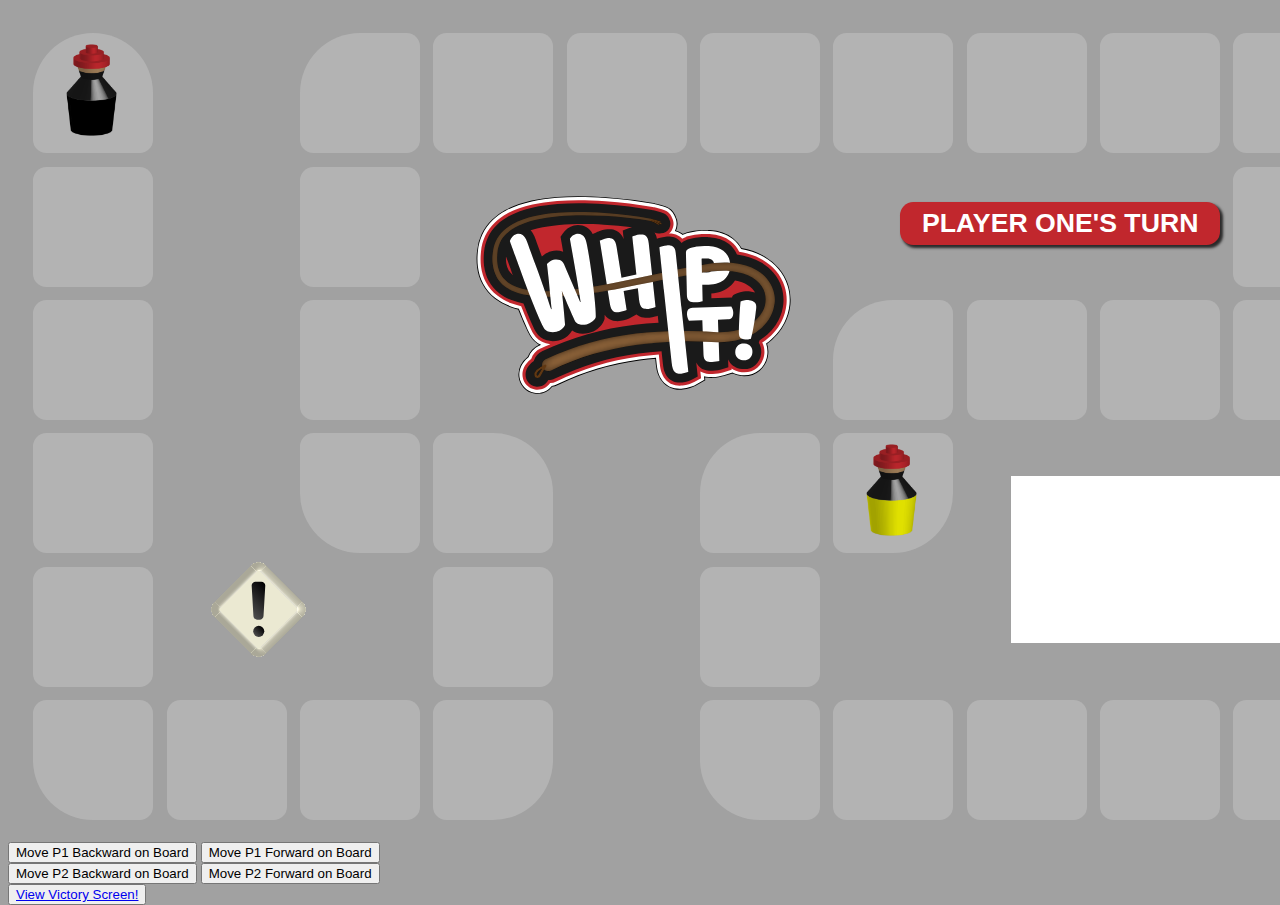
==== board.html @ cf873828 "Reworked Entry Page." ====
<!DOCTYPE html>
<html lang="en">
<head>
	<meta charset="UTF-8">
	<meta name="viewport" content="width=device-width, initial-scale=1.0">
	<title>Board Game</title>
	<link rel="stylesheet" type="text/css" href="style.css">
	<script src="app2.js" defer></script>
	<link rel="shortcut icon" href="favicon.ico" type="image/x-icon">
	<link rel="icon" href="favicon.ico" type="image/x-icon">
</head>
<body>

	<div class = 'gameBoard'>
		<section class = 'boardPath'>
			<div class = 'square_0'><img class = 'child playerPiece_1' src ='black.svg'></div>
			<div class = 'square_1'></div>
			<div class = 'square_2'></div>
			<div class = 'square_3'></div>
			<div class = 'square_4'></div>
			<div class = 'square_5'></div>
			<div class = 'square_6'></div>
			<div class = 'square_7'></div>
			<div class = 'square_8'></div>
			<div class = 'square_9'></div>
			<div class = 'square_10'></div>
			<div class = 'square_11'></div>
			<div class = 'square_12'></div>
			<div class = 'square_13'></div>
			<div class = 'square_14'></div>
			<div class = 'square_15'></div>
			<div class = 'square_16'></div>
			<div class = 'square_17'></div>
			<div class = 'square_18'></div>
			<div class = 'square_19'></div>
			<div class = 'square_20'></div>
			<div class = 'square_21'></div>
			<div class = 'square_22'></div>
			<div class = 'square_23'></div>
			<div class = 'square_24'></div>
			<div class = 'square_25'></div>
			<div class = 'square_26'></div>
			<div class = 'square_27'><img class = 'child playerPiece_2' src = 'yellow.svg'></div>
			<div class = 'square_28'></div>
			<div class = 'square_29'></div>
			<div class = 'square_30'></div>
			<div class = 'square_31'></div>
			<div class = 'square_32'></div>
			<div class = 'square_33'></div>
			<div class = 'square_34'></div>
		</section>

		<div class = 'holdingPen'>
			<img class = 'child playerPiece_3' src ='orange.svg'>
			<img class = 'child playerPiece_4' src ='red.svg'>
		</div>
		<div class = problemCards></div>	
	</div>
	
	<div>
		<img id = 'whipItLogo' src = "logoWhite.svg" height = '200pt', alt = 'WhipIt Logo'>
	</div>

	<div>
		<img id = 'die' class = 'oneDie' src = "oneDie.svg" height = '75pt', alt = '.'/>
	</div>
	<div>
		<img id = 'die' class = 'twoDie' src = "twoDie.svg" height = '75pt', alt = ':'/>
	</div>
	<div>
		<img id = 'die' class = 'problemDie' src = "problemDie.svg" height = '75pt', alt = '!'/>
	</div>
	
	<h2 class = currentPlayer>PLAYER ONE'S TURN</h2>

	<br>

	<button class = 'p1Backward'>Move P1 Backward on Board</button>
	<button class = 'p1Forward'>Move P1 Forward on Board</button>
	
	<br>

	<button class = 'p2Backward'>Move P2 Backward on Board</button>
	<button class = 'p2Forward'>Move P2 Forward on Board</button>
		
	<br>
	<button class = 'win'><a href="victory.html">View Victory Screen!</a></button>

</body>
</html>
---- style.css ----
* {
	margin: none;
}

body {
	background-color: #a1a1a1;
	box-sizing: border-box;
}

/* Index.html */

.landingScreen {
	z-index: 0;
	background: white;
	position: absolute;
	justify-content: center;
	left: 245pt;
	top: 103pt;
	width: 550pt;
	height: 432pt;
	border-radius: 16pt;
	box-shadow: 8pt 8pt 8pt rgba(0, 0, 0, 0.75);
}

#onePlayer, #twoPlayer {
	font-family: Baloo, sans-serif;
	font-size: 24pt;
	color: white;
	background-color: #C1272D;
	border-radius: 10pt;
	padding: 6px 22px;
	box-shadow: 4pt 4pt 4pt rgba(0, 0, 0, 0.75);
	position: relative;
	align-items: center;
	margin: 60pt 50pt 20pt 50pt;
}

#onePlayer {
	left: 342;
	top: 171;
}

#twoPlayer {
	left: 539;
	top: 171;
}

h2 {
	font-family: Baloo, sans-serif;
	color: black;
	text-align: center;
	padding: 0px;
}

.currentPlayer {
	font-family: Baloo, sans-serif;
	color: white;
	font-size: 20pt;
	position: absolute;
	left: 675pt;
	top: 135pt;
	background-color: #C1272D;
	box-shadow: 2pt 2pt 2pt rgba(0, 0, 0, 0.75);
	border-radius: 10pt;
	padding: 6px 22px;
}

.colors {
	position: absolute;
	z-index: 70;
	padding: 10px 70px;
}

#black {
	left: 308;
	top: 322;
	padding: 0px 15px;
}

#yellow {
	left: 422;
	top: 322;
	padding: 0px 15px;
}

#orange {
	left: 536;
	top: 322;
	padding: 0px 15px;
}

#red {
	left: 650;
	top: 322;
	padding: 0px 15px;
}

/* Board.html */

#whipItLogo {
	position: relative;
	left: 350pt;
	top: 140pt;
	z-index: 50;
	/* box-shadow: 6pt 6pt 6pt rgba(0, 0, 0, 0.75); */
}

.oneDie {
	display: none;
	transform: rotate(45deg);
}

.twoDie {
	display: none;
	transform: rotate(45deg);
}

.problemDie {
	position: relative;
	left: 160pt;
	top: 270pt;
	z-index: 50;
	transform: rotate(45deg);
}

.board, .win, .again, .p1Backward, .p1Forward, .p2Backward, .p2Forward {
	position: relative;
	top: 400pt;
}

.playerPiece_1, .playerPiece_2, .playerPiece_3, .playerPiece_4{
	left: 22pt;
	top: 5pt;
	height: 100px;
	position: absolute;
	z-index: 50;
}

.holdingPen {
	display: none;
}

.container {
	width: 1042pt;
	height: 640pt;
	margin: 0 auto;
	background-color: white;
	position: absolute;
}

/* .gameBoard {
	display: flex;
	height: 100%;
	padding-top: 56.25;
	border-radius: 10px;
	box-sizing: border-box;
	background-color: white;
	align-items: center;
	z-index: 0;
} */

.problemCards {
	background: white;
	position: absolute ;
	left: 758pt;
	top: 357pt;
	width: 225pt;
	height: 125pt;
}

 
.square_0, .square_1, .square_2, .square_3, .square_4, .square_5, .square_6, .square_7, .square_8, .square_9, .square_10, .square_11, .square_12, .square_13, .square_14, .square_15, .square_16, .square_17, .square_18, .square_19, .square_20, .square_21, .square_22, .square_23, .square_24, .square_25, .square_26, .square_27, .square_28, .square_29, .square_30, .square_31, .square_32, .square_33, .square_34 {
	background: #B3B3B3;
	position: absolute ;
	width: 90pt;
	height: 90pt;
	z-index: 1;
}
.square_0 {
	left: 25pt;
	top: 25pt;
	border-radius: 45pt 45pt 10pt 10pt;
}
.square_1 {
	left: 25pt;
	top: 125pt;
	border-radius: 10pt;
}
.square_2 {
	left: 25pt;
	top: 225pt;
	border-radius: 10pt;
}
.square_3 {
	left: 25pt;
	top: 325pt;
	border-radius: 10pt;
}
.square_4 {
	left: 25pt;
	top: 425pt;
	border-radius: 10pt;
}
.square_5 {
	left: 25pt;
	top: 525pt;
	border-radius: 10pt 10pt 10pt 45pt;
}
.square_6 {
	left: 125pt;
	top: 525pt;
	border-radius: 10pt;
}
.square_7 {
	left: 225pt;
	top: 525pt;
	border-radius: 10pt;
}
.square_8 {
	left: 325pt;
	top: 525pt;
	border-radius: 10pt 10pt 45pt 10pt;
}
.square_9 {
	left: 325pt;
	top: 425pt;
	border-radius: 10pt;
}
.square_10 {
	left: 325pt;
	top: 325pt;
	border-radius: 10pt 45pt 10pt 10pt;
}
.square_11 {
	left: 225pt;
	top: 325pt;
	border-radius: 10pt 10pt 10pt 45pt;
}
.square_12 {
	left: 225pt;
	top: 225pt;
	border-radius: 10pt;
}
.square_13 {
	left: 225pt;
	top: 125pt;
	border-radius: 10pt;
}
.square_14 {
	left: 225pt;
	top: 25pt;
	border-radius: 45pt 10pt 10pt 10pt;
}
.square_15 {
	left: 325pt;
	top: 25pt;
	border-radius: 10pt;
}
.square_16 {
	left: 425pt;
	top: 25pt;
	border-radius: 10pt;
}
.square_17 {
	left: 525pt;
	top: 25pt;
	border-radius: 10pt;
}
.square_18 {
	left: 625pt;
	top: 25pt;
	border-radius: 10pt;
}
.square_19 {
	left: 725pt;
	top: 25pt;
	border-radius: 10pt;
}
.square_20 {
	left: 825pt;
	top: 25pt;
	border-radius: 10pt;
}
.square_21 {
	left: 925pt;
	top: 25pt;
	border-radius: 10pt 45pt 10pt 10pt;
}
.square_22 {
	left: 925pt;
	top: 125pt;
	border-radius: 10pt;
}
.square_23 {
	left: 925pt;
	top: 225pt;
	border-radius: 10pt 10pt 45pt 10pt;
}
.square_24 {
	left: 825pt;
	top: 225pt;
	border-radius: 10pt;
}
.square_25 {
	left: 725pt;
	top: 225pt;
	border-radius: 10pt;
}
.square_26 {
	left: 625pt;
	top: 225pt;
	border-radius: 45pt 10pt 10pt 10pt;
}
.square_27 {
	left: 625pt;
	top: 325pt;
	border-radius: 10pt 10pt 45pt 10pt;
}
.square_28 {
	left: 525pt;
	top: 325pt;
	border-radius: 45pt 10pt 10pt 10pt;
}
.square_29 {
	left: 525pt;
	top: 425pt;
	border-radius: 10pt;
}
.square_30 {
	left: 525pt;
	top: 525pt;
	border-radius: 10pt 10pt 10pt 45pt;
}
.square_31 {
	left: 625pt;
	top: 525pt;
	border-radius: 10pt;
}
.square_32 {
	left: 725pt;
	top: 525pt;
	border-radius: 10pt;
}
.square_33 {
	left: 825pt;
	top: 525pt;
	border-radius: 10pt;
}
.square_34 {
	left: 925pt;
	top: 525pt;
	border-radius : 10pt 45pt 45pt 10pt;
}

/* Victory.html */
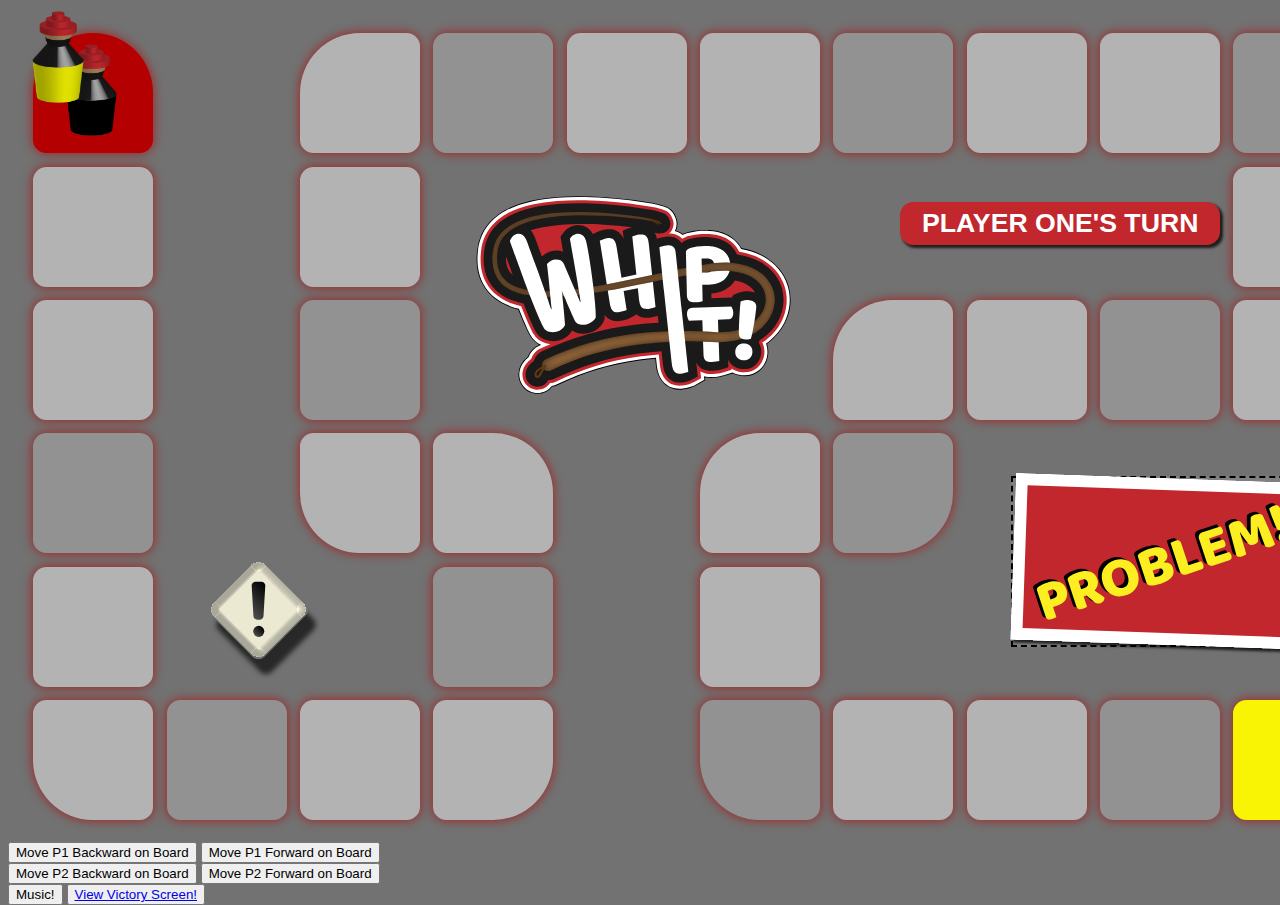
==== commit 798c1b9f: "Added Die function, Card Deck, and styling." ====
--- a/board.html
+++ b/board.html
@@ -13,48 +13,54 @@
 
 	<div class = 'gameBoard'>
 		<section class = 'boardPath'>
-			<div class = 'square_0'><img class = 'child playerPiece_1' src ='black.svg'></div>
-			<div class = 'square_1'></div>
-			<div class = 'square_2'></div>
-			<div class = 'square_3'></div>
-			<div class = 'square_4'></div>
-			<div class = 'square_5'></div>
-			<div class = 'square_6'></div>
-			<div class = 'square_7'></div>
-			<div class = 'square_8'></div>
-			<div class = 'square_9'></div>
-			<div class = 'square_10'></div>
-			<div class = 'square_11'></div>
-			<div class = 'square_12'></div>
-			<div class = 'square_13'></div>
-			<div class = 'square_14'></div>
-			<div class = 'square_15'></div>
-			<div class = 'square_16'></div>
-			<div class = 'square_17'></div>
-			<div class = 'square_18'></div>
-			<div class = 'square_19'></div>
-			<div class = 'square_20'></div>
-			<div class = 'square_21'></div>
-			<div class = 'square_22'></div>
-			<div class = 'square_23'></div>
-			<div class = 'square_24'></div>
-			<div class = 'square_25'></div>
-			<div class = 'square_26'></div>
-			<div class = 'square_27'><img class = 'child playerPiece_2' src = 'yellow.svg'></div>
-			<div class = 'square_28'></div>
-			<div class = 'square_29'></div>
-			<div class = 'square_30'></div>
-			<div class = 'square_31'></div>
-			<div class = 'square_32'></div>
-			<div class = 'square_33'></div>
-			<div class = 'square_34'></div>
+			<div class = 'square_0'><img class = 'child playerPiece_1' src ='black.svg'></div><img class = 'child playerPiece_2' src = 'yellow.svg'>
+			<div class = 'square_1 sq'></div>
+			<div class = 'square_2 sq'></div>
+			<div class = 'square_3 sq'></div>
+			<div class = 'square_4 sq'></div>
+			<div class = 'square_5 sq'></div>
+			<div class = 'square_6 sq'></div>
+			<div class = 'square_7 sq'></div>
+			<div class = 'square_8 sq'></div>
+			<div class = 'square_9 sq'></div>
+			<div class = 'square_10 sq'></div>
+			<div class = 'square_11 sq'></div>
+			<div class = 'square_12 sq'></div>
+			<div class = 'square_13 sq'></div>
+			<div class = 'square_14 sq'></div>
+			<div class = 'square_15 sq'></div>
+			<div class = 'square_16 sq'></div>
+			<div class = 'square_17 sq'></div>
+			<div class = 'square_18 sq'></div>
+			<div class = 'square_19 sq'></div>
+			<div class = 'square_20 sq'></div>
+			<div class = 'square_21 sq'></div>
+			<div class = 'square_22 sq'></div>
+			<div class = 'square_23 sq'></div>
+			<div class = 'square_24 sq'></div>
+			<div class = 'square_25 sq'></div>
+			<div class = 'square_26 sq'></div>
+			<div class = 'square_27 sq'></div>
+			<div class = 'square_28 sq'></div>
+			<div class = 'square_29 sq'></div>
+			<div class = 'square_30 sq'></div>
+			<div class = 'square_31 sq'></div>
+			<div class = 'square_32 sq'></div>
+			<div class = 'square_33 sq'></div>
+			<div class = 'square_34 sq'></div>
 		</section>
 
 		<div class = 'holdingPen'>
 			<img class = 'child playerPiece_3' src ='orange.svg'>
 			<img class = 'child playerPiece_4' src ='red.svg'>
 		</div>
-		<div class = problemCards></div>	
+		
+		<div class = problemCards>
+			<img id = 'problemCard' src = "problemCard.svg" width = '300pt', alt = 'Problem Cards'>
+		</div>	
+		<!-- <div class = blankCards>
+			<img id = 'blankCards' src = "blankCards.svg" width = '300pt', alt = 'Blank Cards'>
+		</div> -->
 	</div>
 	
 	<div>
@@ -62,16 +68,12 @@
 	</div>
 
 	<div>
-		<img id = 'die' class = 'oneDie' src = "oneDie.svg" height = '75pt', alt = '.'/>
-	</div>
-	<div>
-		<img id = 'die' class = 'twoDie' src = "twoDie.svg" height = '75pt', alt = ':'/>
-	</div>
-	<div>
-		<img id = 'die' class = 'problemDie' src = "problemDie.svg" height = '75pt', alt = '!'/>
+		<img class = 'die' id = 'problemDie' src = "problemDie.svg" height = '75pt', alt = '!'/>
 	</div>
 	
 	<h2 class = currentPlayer>PLAYER ONE'S TURN</h2>
+
+	<div class = pulledProblemCard></div>
 
 	<br>
 
@@ -84,6 +86,7 @@
 	<button class = 'p2Forward'>Move P2 Forward on Board</button>
 		
 	<br>
+	<button class = 'music'>Music!</button>
 	<button class = 'win'><a href="victory.html">View Victory Screen!</a></button>
 
 </body>
--- a/style.css
+++ b/style.css
@@ -1,9 +1,9 @@
 * {
-	margin: none;
+	margin: o auto;
 }
 
 body {
-	background-color: #a1a1a1;
+	background-color: #727272;
 	box-sizing: border-box;
 }
 
@@ -22,7 +22,7 @@
 	box-shadow: 8pt 8pt 8pt rgba(0, 0, 0, 0.75);
 }
 
-#onePlayer, #twoPlayer {
+#onePlayer, #twoPlayer, .board {
 	font-family: Baloo, sans-serif;
 	font-size: 24pt;
 	color: white;
@@ -32,7 +32,19 @@
 	box-shadow: 4pt 4pt 4pt rgba(0, 0, 0, 0.75);
 	position: relative;
 	align-items: center;
-	margin: 60pt 50pt 20pt 50pt;
+	margin: 50pt 50pt 0pt 50pt;
+}
+
+.board {
+	font-size: 18pt;
+	padding: 4px 18px;
+	position: absolute;
+	left: 530px;
+	top: 450px;
+}
+
+.board:visited {
+	color: white;
 }
 
 #onePlayer {
@@ -105,25 +117,17 @@
 	/* box-shadow: 6pt 6pt 6pt rgba(0, 0, 0, 0.75); */
 }
 
-.oneDie {
-	display: none;
-	transform: rotate(45deg);
-}
-
-.twoDie {
-	display: none;
-	transform: rotate(45deg);
-}
-
-.problemDie {
+#problemDie {
 	position: relative;
 	left: 160pt;
 	top: 270pt;
 	z-index: 50;
 	transform: rotate(45deg);
-}
-
-.board, .win, .again, .p1Backward, .p1Forward, .p2Backward, .p2Forward {
+	border-radius: 6pt;
+	box-shadow: 12pt 4pt 4pt rgba(0, 0, 0, 0.65);
+}
+
+.board, .win, .music, .p1Backward, .p1Forward, .p2Backward, .p2Forward {
 	position: relative;
 	top: 400pt;
 }
@@ -140,45 +144,35 @@
 	display: none;
 }
 
-.container {
-	width: 1042pt;
-	height: 640pt;
-	margin: 0 auto;
-	background-color: white;
-	position: absolute;
-}
-
-/* .gameBoard {
-	display: flex;
-	height: 100%;
-	padding-top: 56.25;
-	border-radius: 10px;
-	box-sizing: border-box;
-	background-color: white;
-	align-items: center;
-	z-index: 0;
-} */
-
 .problemCards {
-	background: white;
+	background: gray;
 	position: absolute ;
+	border: 2px black dashed;
 	left: 758pt;
 	top: 357pt;
 	width: 225pt;
 	height: 125pt;
 }
 
+#problemCard {
+	box-shadow: 2pt 2pt 2pt rgba(0, 0, 0, 0.75);
+	transform: rotate(2deg);
+}
+
  
 .square_0, .square_1, .square_2, .square_3, .square_4, .square_5, .square_6, .square_7, .square_8, .square_9, .square_10, .square_11, .square_12, .square_13, .square_14, .square_15, .square_16, .square_17, .square_18, .square_19, .square_20, .square_21, .square_22, .square_23, .square_24, .square_25, .square_26, .square_27, .square_28, .square_29, .square_30, .square_31, .square_32, .square_33, .square_34 {
 	background: #B3B3B3;
-	position: absolute ;
+	position: absolute;
 	width: 90pt;
 	height: 90pt;
 	z-index: 1;
+	box-shadow: 0pt 0pt 8pt rgba(180, 0, 0, 0.75);
+	/* border: 2pt darkred solid; */
 }
 .square_0 {
 	left: 25pt;
 	top: 25pt;
+	background: rgba(180, 0, 0);
 	border-radius: 45pt 45pt 10pt 10pt;
 }
 .square_1 {
@@ -195,6 +189,7 @@
 	left: 25pt;
 	top: 325pt;
 	border-radius: 10pt;
+	background: rgb(146, 146, 146);
 }
 .square_4 {
 	left: 25pt;
@@ -210,6 +205,7 @@
 	left: 125pt;
 	top: 525pt;
 	border-radius: 10pt;
+	background: rgb(146, 146, 146);
 }
 .square_7 {
 	left: 225pt;
@@ -225,6 +221,7 @@
 	left: 325pt;
 	top: 425pt;
 	border-radius: 10pt;
+	background: rgb(146, 146, 146);
 }
 .square_10 {
 	left: 325pt;
@@ -240,6 +237,7 @@
 	left: 225pt;
 	top: 225pt;
 	border-radius: 10pt;
+	background: rgb(146, 146, 146);
 }
 .square_13 {
 	left: 225pt;
@@ -255,6 +253,7 @@
 	left: 325pt;
 	top: 25pt;
 	border-radius: 10pt;
+	background: rgb(146, 146, 146);
 }
 .square_16 {
 	left: 425pt;
@@ -270,6 +269,7 @@
 	left: 625pt;
 	top: 25pt;
 	border-radius: 10pt;
+	background: rgb(146, 146, 146);
 }
 .square_19 {
 	left: 725pt;
@@ -285,6 +285,7 @@
 	left: 925pt;
 	top: 25pt;
 	border-radius: 10pt 45pt 10pt 10pt;
+	background: rgb(146, 146, 146);
 }
 .square_22 {
 	left: 925pt;
@@ -300,6 +301,7 @@
 	left: 825pt;
 	top: 225pt;
 	border-radius: 10pt;
+	background: rgb(146, 146, 146);
 }
 .square_25 {
 	left: 725pt;
@@ -315,6 +317,7 @@
 	left: 625pt;
 	top: 325pt;
 	border-radius: 10pt 10pt 45pt 10pt;
+	background: rgb(146, 146, 146);
 }
 .square_28 {
 	left: 525pt;
@@ -330,6 +333,7 @@
 	left: 525pt;
 	top: 525pt;
 	border-radius: 10pt 10pt 10pt 45pt;
+	background: rgb(146, 146, 146);
 }
 .square_31 {
 	left: 625pt;
@@ -345,11 +349,24 @@
 	left: 825pt;
 	top: 525pt;
 	border-radius: 10pt;
+	background: rgb(146, 146, 146);
 }
 .square_34 {
 	left: 925pt;
 	top: 525pt;
 	border-radius : 10pt 45pt 45pt 10pt;
-}
-
-/* Victory.html */+	background: rgb(248, 244, 3);
+}
+
+/* Victory.html */
+
+h1 {
+	text-align: center;
+	font-family: Baloo, sans-serif;
+	font-size: 36pt;
+}
+
+.again {
+	position: relative;
+	top: 400pt;
+}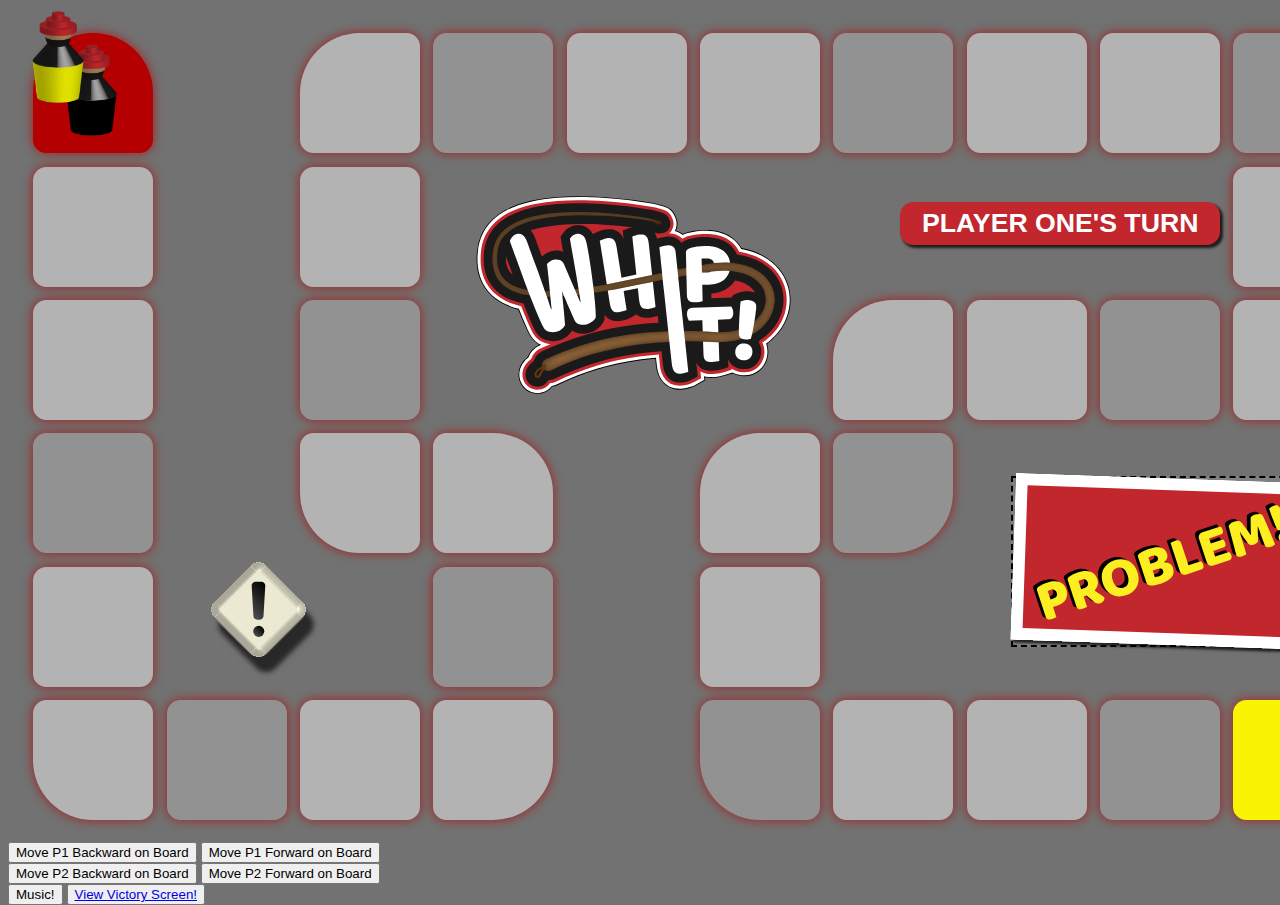
==== commit 4e5e15fc: "Performed General Debugging." ====
--- a/board.html
+++ b/board.html
@@ -6,14 +6,14 @@
 	<title>Board Game</title>
 	<link rel="stylesheet" type="text/css" href="style.css">
 	<script src="app2.js" defer></script>
-	<link rel="shortcut icon" href="favicon.ico" type="image/x-icon">
-	<link rel="icon" href="favicon.ico" type="image/x-icon">
+	<link rel="shortcut icon" href="graphics/favicon.ico" type="image/x-icon">
+	<link rel="icon" href="graphics/favicon.ico" type="image/x-icon">
 </head>
 <body>
 
 	<div class = 'gameBoard'>
 		<section class = 'boardPath'>
-			<div class = 'square_0'><img class = 'child playerPiece_1' src ='black.svg'></div><img class = 'child playerPiece_2' src = 'yellow.svg'>
+			<div class = 'square_0'><img class = 'child playerPiece_1' src ='graphics/black.svg'></div><img class = 'child playerPiece_2' src = 'graphics/yellow.svg'>
 			<div class = 'square_1 sq'></div>
 			<div class = 'square_2 sq'></div>
 			<div class = 'square_3 sq'></div>
@@ -51,25 +51,21 @@
 		</section>
 
 		<div class = 'holdingPen'>
-			<img class = 'child playerPiece_3' src ='orange.svg'>
-			<img class = 'child playerPiece_4' src ='red.svg'>
+			<img class = 'child playerPiece_3' src ='graphics/orange.svg'>
+			<img class = 'child playerPiece_4' src ='graphics/red.svg'>
 		</div>
 		
 		<div class = problemCards>
-			<img id = 'problemCard' src = "problemCard.svg" width = '300pt', alt = 'Problem Cards'>
+			<img id = 'problemCard' src = "graphics/problemCard.svg" width = '300pt', alt = 'Problem Cards'>
 		</div>	
 		<!-- <div class = blankCards>
-			<img id = 'blankCards' src = "blankCards.svg" width = '300pt', alt = 'Blank Cards'>
+			<img id = 'blankCards' src = "graphics/blankCards.svg" width = '300pt', alt = 'Blank Cards'>
 		</div> -->
 	</div>
 	
-	<div>
-		<img id = 'whipItLogo' src = "logoWhite.svg" height = '200pt', alt = 'WhipIt Logo'>
-	</div>
+	<div><img id = 'whipItLogo' src = "graphics/logoWhite.svg" height = '200pt', alt = 'WhipIt Logo'></div>
 
-	<div>
-		<img class = 'die' id = 'problemDie' src = "problemDie.svg" height = '75pt', alt = '!'/>
-	</div>
+	<div><img class = 'die' id = 'problemDie' src = "graphics/problemDie.svg" height = '75pt', alt = '!'/></div>
 	
 	<h2 class = currentPlayer>PLAYER ONE'S TURN</h2>
 
--- a/style.css
+++ b/style.css
@@ -114,8 +114,13 @@
 	left: 350pt;
 	top: 140pt;
 	z-index: 50;
+	transition: all .2s ease-in-out;
 	/* box-shadow: 6pt 6pt 6pt rgba(0, 0, 0, 0.75); */
 }
+
+#whipItLogo:hover {
+	height: 220;
+  }
 
 #problemDie {
 	position: relative;
@@ -123,7 +128,7 @@
 	top: 270pt;
 	z-index: 50;
 	transform: rotate(45deg);
-	border-radius: 6pt;
+	border-radius: 10pt;
 	box-shadow: 12pt 4pt 4pt rgba(0, 0, 0, 0.65);
 }
 
@@ -159,6 +164,36 @@
 	transform: rotate(2deg);
 }
 
+h3 {
+	font-family: Baloo, sans-serif;
+	font-size: 24pt;
+	color: black;
+	text-align: center;
+	line-height: 1;
+	
+}
+
+h4 {
+	font-family: Baloo, sans-serif;
+	font-size: 20pt;
+	color: darkred;
+	text-align: center;
+	padding: 0 0 20pt 0;
+	
+}
+
+.newCard {
+	background: white;
+	position: absolute;
+	font-family: Baloo, sans-serif;
+	left: 740pt;
+	top: 340pt;
+	width: 275pt;
+	height: 153pt;
+	box-shadow: 8pt 8pt 8pt rgba(0, 0, 0, 0.5);
+	transform: rotate(-4deg);
+}
+
  
 .square_0, .square_1, .square_2, .square_3, .square_4, .square_5, .square_6, .square_7, .square_8, .square_9, .square_10, .square_11, .square_12, .square_13, .square_14, .square_15, .square_16, .square_17, .square_18, .square_19, .square_20, .square_21, .square_22, .square_23, .square_24, .square_25, .square_26, .square_27, .square_28, .square_29, .square_30, .square_31, .square_32, .square_33, .square_34 {
 	background: #B3B3B3;
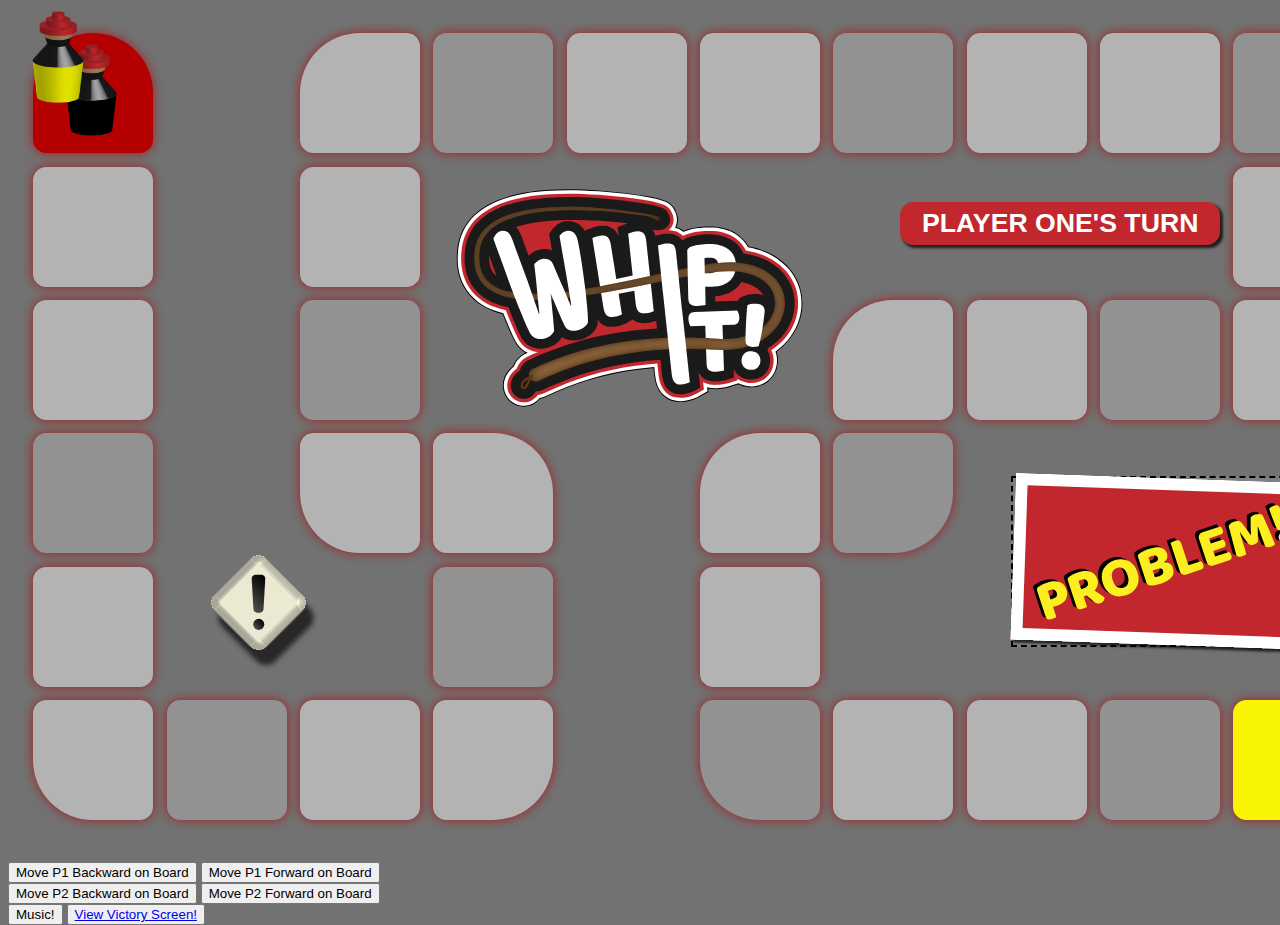
==== commit ba6ef886: "Sizing Tweaks." ====
--- a/board.html
+++ b/board.html
@@ -63,7 +63,7 @@
 		</div> -->
 	</div>
 	
-	<div><img id = 'whipItLogo' src = "graphics/logoWhite.svg" height = '200pt', alt = 'WhipIt Logo'></div>
+	<div><img id = 'whipItLogo' src = "graphics/logoWhite.svg" height = '220pt', alt = 'WhipIt Logo'></div>
 
 	<div><img class = 'die' id = 'problemDie' src = "graphics/problemDie.svg" height = '75pt', alt = '!'/></div>
 	
--- a/style.css
+++ b/style.css
@@ -43,6 +43,14 @@
 	top: 450px;
 }
 
+.playAgain {
+	font-size: 18pt;
+	padding: 4px 18px;
+	position: absolute;
+	left: 600px;
+	top: 450px;
+}
+
 .board:visited {
 	color: white;
 }
@@ -56,6 +64,14 @@
 	left: 539;
 	top: 171;
 }
+
+h1 {
+	color: white;
+	font-family: Baloo, sans-serif;
+	font-size: 50pt;
+	padding: 100pt;
+}
+
 
 h2 {
 	font-family: Baloo, sans-serif;
@@ -111,8 +127,8 @@
 
 #whipItLogo {
 	position: relative;
-	left: 350pt;
-	top: 140pt;
+	left: 335pt;
+	top: 135pt;
 	z-index: 50;
 	transition: all .2s ease-in-out;
 	/* box-shadow: 6pt 6pt 6pt rgba(0, 0, 0, 0.75); */
@@ -125,7 +141,7 @@
 #problemDie {
 	position: relative;
 	left: 160pt;
-	top: 270pt;
+	top: 250pt;
 	z-index: 50;
 	transform: rotate(45deg);
 	border-radius: 10pt;
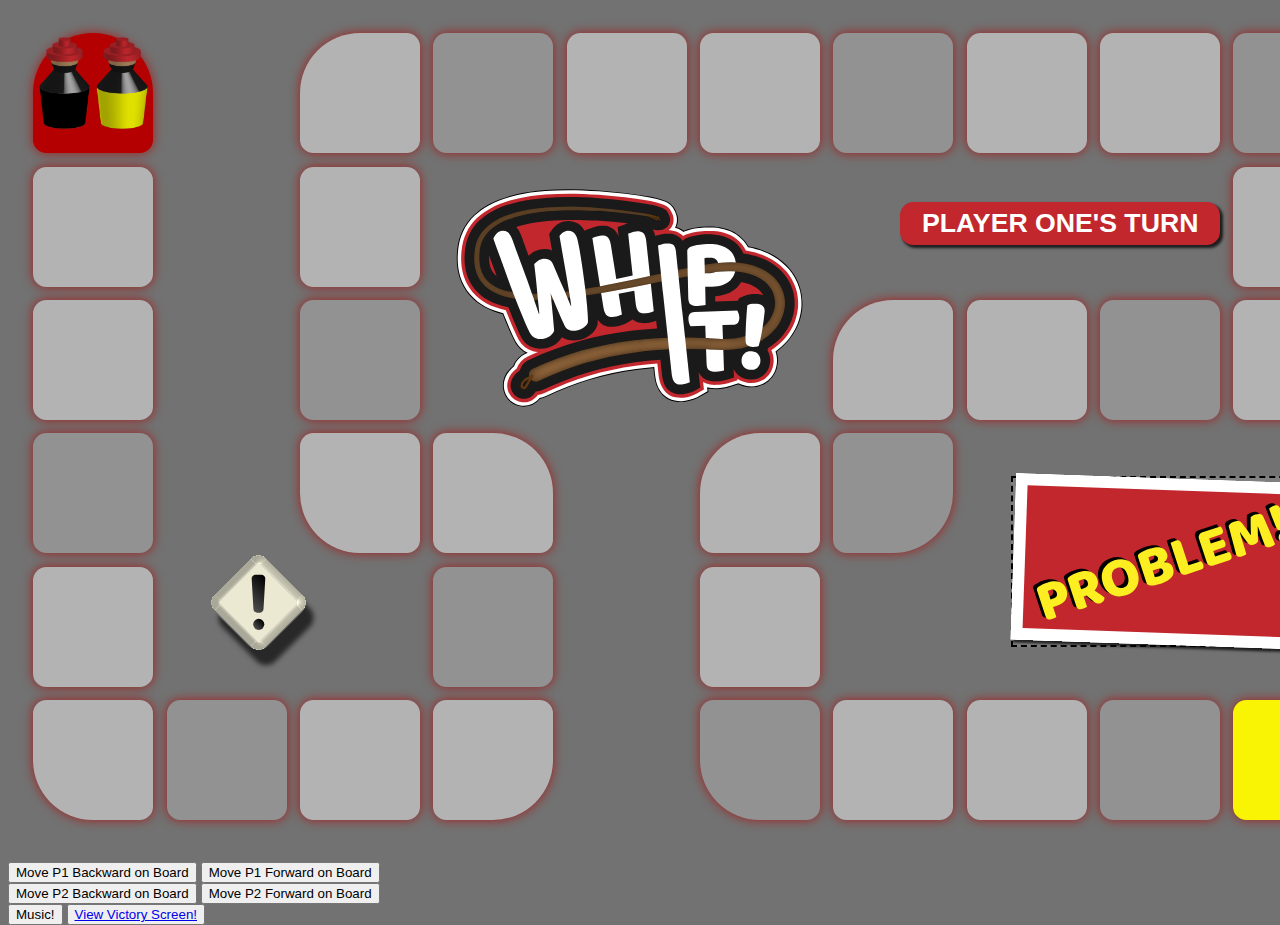
==== commit f2c2536d: "Fixed some bugs." ====
--- a/board.html
+++ b/board.html
@@ -13,7 +13,9 @@
 
 	<div class = 'gameBoard'>
 		<section class = 'boardPath'>
-			<div class = 'square_0'><img class = 'child playerPiece_1' src ='graphics/black.svg'></div><img class = 'child playerPiece_2' src = 'graphics/yellow.svg'>
+			<div class = 'square_0'>
+				<img class = 'child playerPiece_1' src ='graphics/black.svg'>
+				<img class = 'child playerPiece_2' src = 'graphics/yellow.svg'></div>
 			<div class = 'square_1 sq'></div>
 			<div class = 'square_2 sq'></div>
 			<div class = 'square_3 sq'></div>
@@ -61,15 +63,15 @@
 		<!-- <div class = blankCards>
 			<img id = 'blankCards' src = "graphics/blankCards.svg" width = '300pt', alt = 'Blank Cards'>
 		</div> -->
+		<div><img id = 'whipItLogo' src = "graphics/logoWhite.svg" height = '220pt', alt = 'WhipIt Logo'></div>
+	
+		<div><img class = 'die' id = 'problemDie' src = "graphics/problemDie.svg" height = '75pt', alt = '!'/></div>
+		
+		<h2 class = currentPlayer>PLAYER ONE'S TURN</h2>
+	
+		<div class = pulledProblemCard></div>
 	</div>
 	
-	<div><img id = 'whipItLogo' src = "graphics/logoWhite.svg" height = '220pt', alt = 'WhipIt Logo'></div>
-
-	<div><img class = 'die' id = 'problemDie' src = "graphics/problemDie.svg" height = '75pt', alt = '!'/></div>
-	
-	<h2 class = currentPlayer>PLAYER ONE'S TURN</h2>
-
-	<div class = pulledProblemCard></div>
 
 	<br>
 
--- a/style.css
+++ b/style.css
@@ -157,9 +157,13 @@
 	left: 22pt;
 	top: 5pt;
 	height: 100px;
-	position: absolute;
+	/* position: absolute; */
 	z-index: 50;
 }
+/* 
+.cohab {
+	position: absolute;
+} */
 
 .holdingPen {
 	display: none;
@@ -214,6 +218,8 @@
 .square_0, .square_1, .square_2, .square_3, .square_4, .square_5, .square_6, .square_7, .square_8, .square_9, .square_10, .square_11, .square_12, .square_13, .square_14, .square_15, .square_16, .square_17, .square_18, .square_19, .square_20, .square_21, .square_22, .square_23, .square_24, .square_25, .square_26, .square_27, .square_28, .square_29, .square_30, .square_31, .square_32, .square_33, .square_34 {
 	background: #B3B3B3;
 	position: absolute;
+	display: flex;
+	justify-content: center;
 	width: 90pt;
 	height: 90pt;
 	z-index: 1;
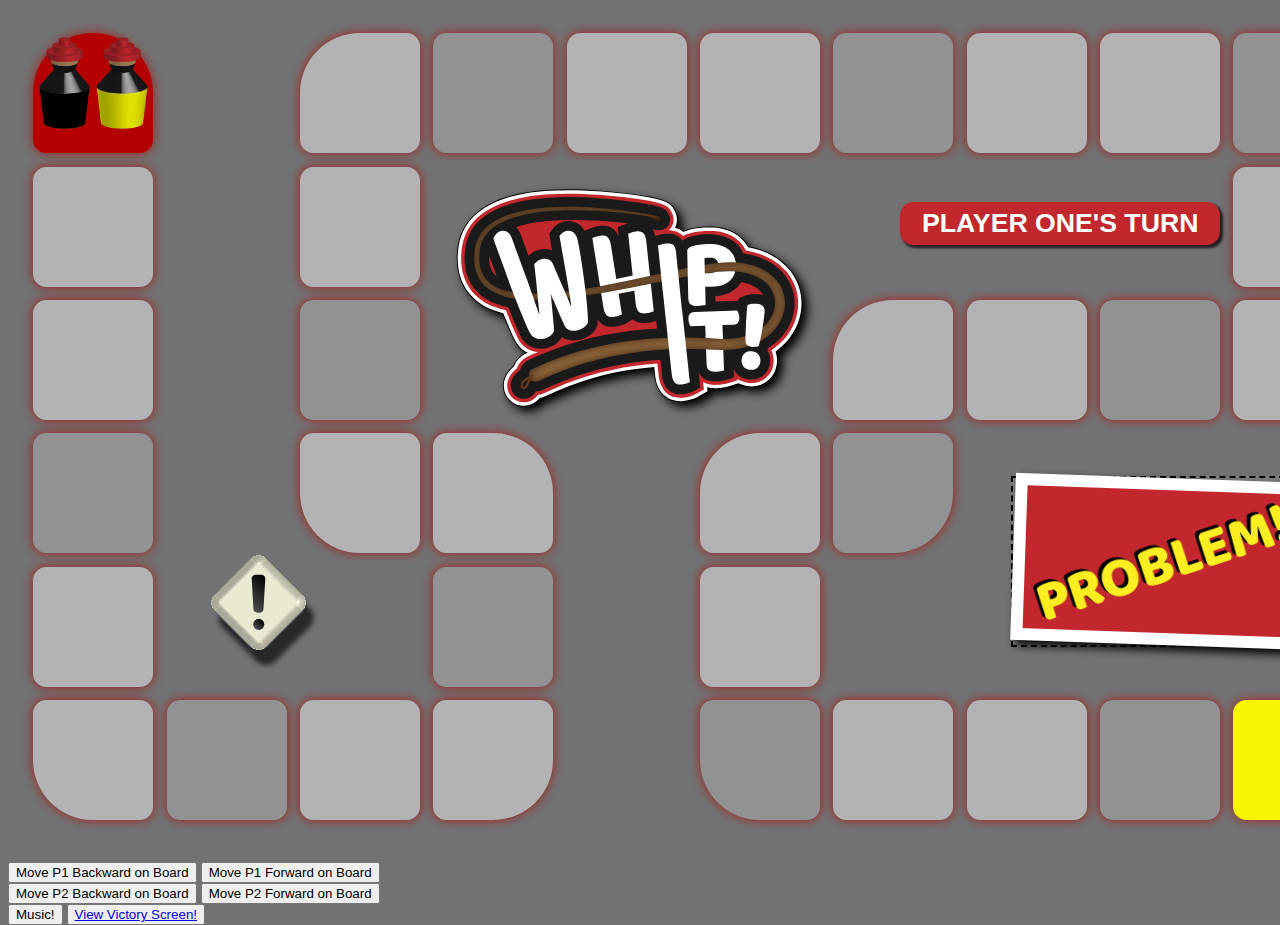
==== commit 3cd27f0a: "Added styling to main game board." ====
--- a/board.html
+++ b/board.html
@@ -72,7 +72,6 @@
 		<div class = pulledProblemCard></div>
 	</div>
 	
-
 	<br>
 
 	<button class = 'p1Backward'>Move P1 Backward on Board</button>
--- a/style.css
+++ b/style.css
@@ -33,6 +33,7 @@
 	position: relative;
 	align-items: center;
 	margin: 50pt 50pt 0pt 50pt;
+	outline: 0;
 }
 
 .board {
@@ -40,14 +41,6 @@
 	padding: 4px 18px;
 	position: absolute;
 	left: 530px;
-	top: 450px;
-}
-
-.playAgain {
-	font-size: 18pt;
-	padding: 4px 18px;
-	position: absolute;
-	left: 600px;
 	top: 450px;
 }
 
@@ -103,24 +96,28 @@
 	left: 308;
 	top: 322;
 	padding: 0px 15px;
+	opacity: 1.0;
 }
 
 #yellow {
 	left: 422;
 	top: 322;
 	padding: 0px 15px;
+	opacity: 1.0;
 }
 
 #orange {
 	left: 536;
 	top: 322;
 	padding: 0px 15px;
+	opacity: 1.0;
 }
 
 #red {
 	left: 650;
 	top: 322;
 	padding: 0px 15px;
+	opacity: 1.0;
 }
 
 /* Board.html */
@@ -131,12 +128,29 @@
 	top: 135pt;
 	z-index: 50;
 	transition: all .2s ease-in-out;
-	/* box-shadow: 6pt 6pt 6pt rgba(0, 0, 0, 0.75); */
+	filter: drop-shadow( 5px 5px 5px black );
+}
+
+@keyframes pulse {
+	0% {
+	 transform: scale(1, 1);
+	 filter: drop-shadow( 5px 5px 5px black );
+	}
+
+	50% {
+	 transform: scale(1.05, 1.05);
+	 filter: drop-shadow( 7px 7px 7px black );
+	}
+
+	100% {
+	transform: scale(1, 1);
+	filter: drop-shadow( 5px 5px 5px black );
+	}
 }
 
 #whipItLogo:hover {
-	height: 220;
-  }
+	animation: pulse 1s linear infinite;
+}
 
 #problemDie {
 	position: relative;
@@ -160,10 +174,6 @@
 	/* position: absolute; */
 	z-index: 50;
 }
-/* 
-.cohab {
-	position: absolute;
-} */
 
 .holdingPen {
 	display: none;
@@ -180,9 +190,14 @@
 }
 
 #problemCard {
-	box-shadow: 2pt 2pt 2pt rgba(0, 0, 0, 0.75);
+	transition: all .2s ease-in-out;
+	filter: drop-shadow( 5px 5px 5px black );
 	transform: rotate(2deg);
 }
+
+/* #problemCArd.hover {
+	animation: pulse 1s linear infinite;
+} */
 
 h3 {
 	font-family: Baloo, sans-serif;
@@ -417,13 +432,40 @@
 
 /* Victory.html */
 
-h1 {
+.victoryScreen {
+	z-index: 0;
+	background: white;
+	position: absolute;
+	justify-content: center;
+	left: 245pt;
+	top: 103pt;
+	width: 550pt;
+	height: 432pt;
+	border-radius: 16pt;
+	box-shadow: 8pt 8pt 8pt rgba(0, 0, 0, 0.75);
+	display: flex;
+}
+
+.whoohoo {
+	padding: 70pt 100pt;
 	text-align: center;
 	font-family: Baloo, sans-serif;
 	font-size: 36pt;
-}
-
-.again {
-	position: relative;
-	top: 400pt;
+	color: black;
+}
+
+.playAgain {
+	font-family: Baloo, sans-serif;
+	font-size: 24pt;
+	color: white;
+	background-color: #C1272D;
+	border-radius: 10pt;
+	padding: 6px 22px;
+	box-shadow: 4pt 4pt 4pt rgba(0, 0, 0, 0.75);
+	position: absolute;
+	/* text-align: center; */
+	/* margin: 50pt 50pt 0pt 50pt; */
+	outline: 0;
+	justify-content: center;
+	top: 300pt;
 }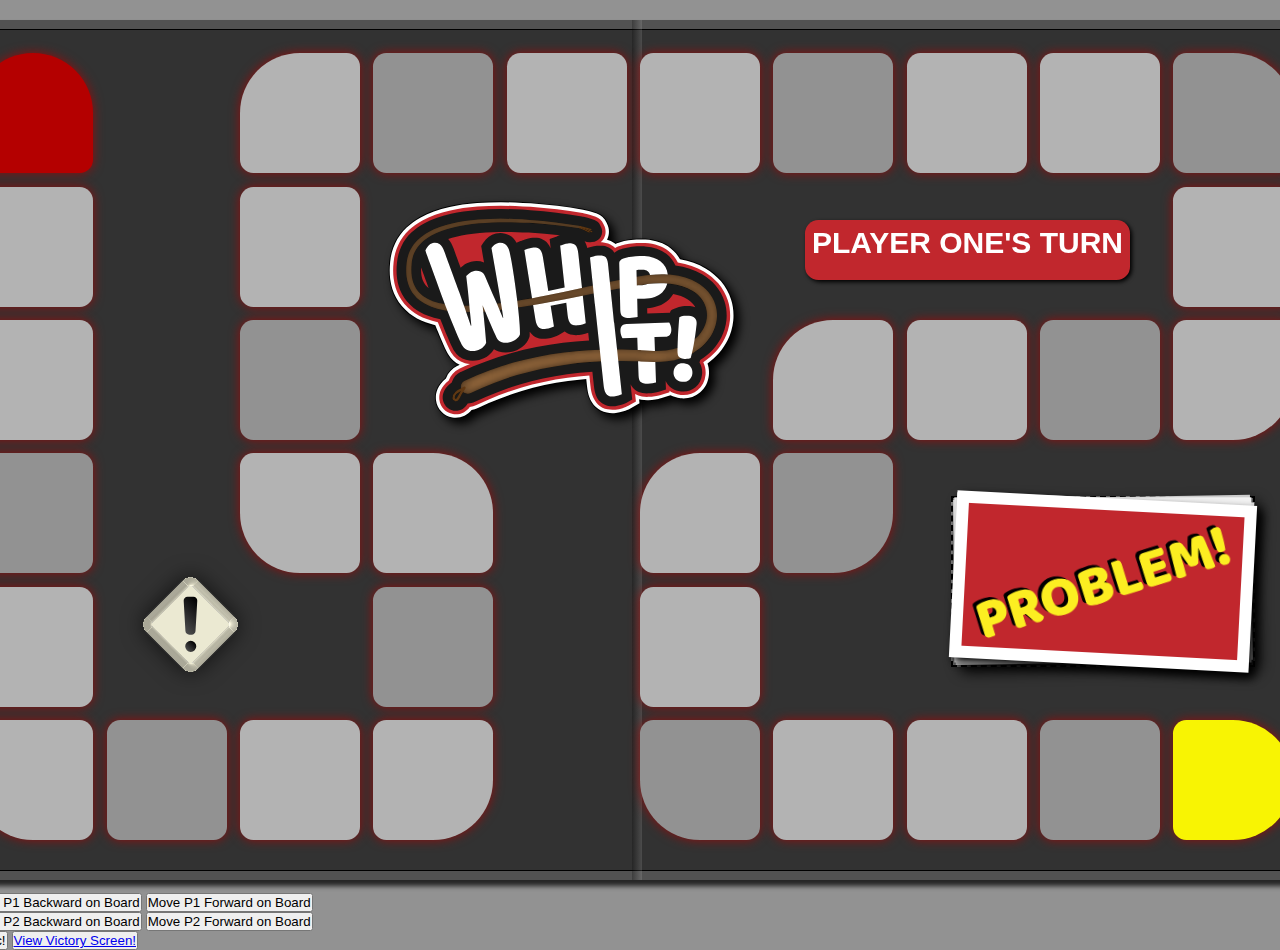
==== commit 31d8704a: "refined CSS." ====
--- a/board.html
+++ b/board.html
@@ -10,81 +10,97 @@
 	<link rel="icon" href="graphics/favicon.ico" type="image/x-icon">
 </head>
 <body>
+	<div class="board-container">
+		<div class="gameBoard">
+			<div class="board-sticker"></div>
+			<div class="board-fold"></div>
+			<section class="boardPath">
+				<div class="square_0  sq"></div>
+				<div class="square_1  sq"></div>
+				<div class="square_2  sq"></div>
+				<div class="square_3  sq"></div>
+				<div class="square_4  sq"></div>
+				<div class="square_5  sq"></div>
+				<div class="square_6  sq"></div>
+				<div class="square_7  sq"></div>
+				<div class="square_8  sq"></div>
+				<div class="square_9  sq"></div>
+				<div class="square_10 sq"></div>
+				<div class="square_11 sq"></div>
+				<div class="square_12 sq"></div>
+				<div class="square_13 sq"></div>
+				<div class="square_14 sq"></div>
+				<div class="square_15 sq"></div>
+				<div class="square_16 sq"></div>
+				<div class="square_17 sq"></div>
+				<div class="square_18 sq"></div>
+				<div class="square_19 sq"></div>
+				<div class="square_20 sq"></div>
+				<div class="square_21 sq"></div>
+				<div class="square_22 sq"></div>
+				<div class="square_23 sq"></div>
+				<div class="square_24 sq"></div>
+				<div class="square_25 sq"></div>
+				<div class="square_26 sq"></div>
+				<div class="square_27 sq"></div>
+				<div class="square_28 sq"></div>
+				<div class="square_29 sq"></div>
+				<div class="square_30 sq"></div>
+				<div class="square_31 sq"></div>
+				<div class="square_32 sq"></div>
+				<div class="square_33 sq"></div>
+				<div class="square_34 sq"></div>
+			</section>
 
-	<div class = 'gameBoard'>
-		<section class = 'boardPath'>
-			<div class = 'square_0'>
-				<img class = 'child playerPiece_1' src ='graphics/black.svg'>
-				<img class = 'child playerPiece_2' src = 'graphics/yellow.svg'></div>
-			<div class = 'square_1 sq'></div>
-			<div class = 'square_2 sq'></div>
-			<div class = 'square_3 sq'></div>
-			<div class = 'square_4 sq'></div>
-			<div class = 'square_5 sq'></div>
-			<div class = 'square_6 sq'></div>
-			<div class = 'square_7 sq'></div>
-			<div class = 'square_8 sq'></div>
-			<div class = 'square_9 sq'></div>
-			<div class = 'square_10 sq'></div>
-			<div class = 'square_11 sq'></div>
-			<div class = 'square_12 sq'></div>
-			<div class = 'square_13 sq'></div>
-			<div class = 'square_14 sq'></div>
-			<div class = 'square_15 sq'></div>
-			<div class = 'square_16 sq'></div>
-			<div class = 'square_17 sq'></div>
-			<div class = 'square_18 sq'></div>
-			<div class = 'square_19 sq'></div>
-			<div class = 'square_20 sq'></div>
-			<div class = 'square_21 sq'></div>
-			<div class = 'square_22 sq'></div>
-			<div class = 'square_23 sq'></div>
-			<div class = 'square_24 sq'></div>
-			<div class = 'square_25 sq'></div>
-			<div class = 'square_26 sq'></div>
-			<div class = 'square_27 sq'></div>
-			<div class = 'square_28 sq'></div>
-			<div class = 'square_29 sq'></div>
-			<div class = 'square_30 sq'></div>
-			<div class = 'square_31 sq'></div>
-			<div class = 'square_32 sq'></div>
-			<div class = 'square_33 sq'></div>
-			<div class = 'square_34 sq'></div>
-		</section>
+			<div class="holdingPen">
+				<img class="child playerPiece_1" src="graphics/black.svg">
+				<img class="child playerPiece_2" src="graphics/yellow.svg">
+				<img class="child playerPiece_3" src="graphics/orange.svg">
+				<img class="child playerPiece_4" src="graphics/red.svg">
+			</div>
+			
+			<div class="problemCards">
+				<img id="blankCards" src="graphics/blankCards.svg" width="300px" alt="Blank Cards">
+				<img id="problemCard" src="graphics/problemCard.svg" width="300px" alt="Problem Cards">
+			</div>	
+			
+			<div><img id="whipItLogo" src="graphics/logoWhite.svg" height="220pt", alt='WhipIt Logo'></div>
+		
+			<div><img class="die" id="problemDie" src="graphics/problemDie.svg" height="75pt", alt="!"/></div>
+			
+			<div class="current-player-bullet">
+				<div class="current-player-sides">
 
-		<div class = 'holdingPen'>
-			<img class = 'child playerPiece_3' src ='graphics/orange.svg'>
-			<img class = 'child playerPiece_4' src ='graphics/red.svg'>
+					<div class="current-player p1">
+						<h2>PLAYER ONE'S TURN</h2> 
+					</div>
+
+					<div class="current-player p2">
+						<h2>PLAYER TWO'S TURN</h2> 
+					</div>
+
+				</div>
+			</div>
+
+			<div class="pulledProblemCard"></div>
 		</div>
 		
-		<div class = problemCards>
-			<img id = 'problemCard' src = "graphics/problemCard.svg" width = '300pt', alt = 'Problem Cards'>
-		</div>	
-		<!-- <div class = blankCards>
-			<img id = 'blankCards' src = "graphics/blankCards.svg" width = '300pt', alt = 'Blank Cards'>
-		</div> -->
-		<div><img id = 'whipItLogo' src = "graphics/logoWhite.svg" height = '220pt', alt = 'WhipIt Logo'></div>
-	
-		<div><img class = 'die' id = 'problemDie' src = "graphics/problemDie.svg" height = '75pt', alt = '!'/></div>
-		
-		<h2 class = currentPlayer>PLAYER ONE'S TURN</h2>
-	
-		<div class = pulledProblemCard></div>
+		<br>
+		<div class="button-group">
+			<button class="p1Backward">Move P1 Backward on Board</button>
+			<button class="p1Forward">Move P1 Forward on Board</button>
+			
+			<br>
+
+			<button class="p2Backward">Move P2 Backward on Board</button>
+			<button class="p2Forward">Move P2 Forward on Board</button>
+				
+			<br>
+
+			<button class="music">Music!</button>
+			<button class="win"><a href="victory.html">View Victory Screen!</a></button>
+		</div>
 	</div>
-	
-	<br>
-
-	<button class = 'p1Backward'>Move P1 Backward on Board</button>
-	<button class = 'p1Forward'>Move P1 Forward on Board</button>
-	
-	<br>
-
-	<button class = 'p2Backward'>Move P2 Backward on Board</button>
-	<button class = 'p2Forward'>Move P2 Forward on Board</button>
-		
-	<br>
-	<button class = 'music'>Music!</button>
-	<button class = 'win'><a href="victory.html">View Victory Screen!</a></button>
 
 </body>
 </html>--- a/style.css
+++ b/style.css
@@ -1,28 +1,31 @@
 * {
-	margin: o auto;
+	margin: 0;
+	padding: 0;
 }
 
 body {
-	background-color: #727272;
-	box-sizing: border-box;
-}
-
-/* Index.html */
+	background-color: #929292;
+	display: flex;
+	justify-content: center;
+	align-items: center;
+	width: 100vw;
+	height: 100vh;
+}
+
+/* Index.html LANDING SCREEN */
 
 .landingScreen {
 	z-index: 0;
 	background: white;
-	position: absolute;
-	justify-content: center;
-	left: 245pt;
-	top: 103pt;
+	position: relative;
+	justify-content: center;
 	width: 550pt;
 	height: 432pt;
 	border-radius: 16pt;
 	box-shadow: 8pt 8pt 8pt rgba(0, 0, 0, 0.75);
 }
 
-#onePlayer, #twoPlayer, .board {
+#onePlayer, #twoPlayer, .start-game-btn {
 	font-family: Baloo, sans-serif;
 	font-size: 24pt;
 	color: white;
@@ -31,21 +34,23 @@
 	padding: 6px 22px;
 	box-shadow: 4pt 4pt 4pt rgba(0, 0, 0, 0.75);
 	position: relative;
-	align-items: center;
-	margin: 50pt 50pt 0pt 50pt;
+	margin: 40pt 50pt 0pt 50pt;
 	outline: 0;
 }
 
-.board {
+.start-game-btn {
 	font-size: 18pt;
 	padding: 4px 18px;
 	position: absolute;
-	left: 530px;
-	top: 450px;
-}
-
-.board:visited {
+	align-self: center;
+	text-decoration: none;
+	left: 210px;
+	top: 410px;
+}
+
+.start-game-btn:visited {
 	color: white;
+	text-decoration: none;
 }
 
 #onePlayer {
@@ -65,25 +70,11 @@
 	padding: 100pt;
 }
 
-
 h2 {
 	font-family: Baloo, sans-serif;
 	color: black;
 	text-align: center;
 	padding: 0px;
-}
-
-.currentPlayer {
-	font-family: Baloo, sans-serif;
-	color: white;
-	font-size: 20pt;
-	position: absolute;
-	left: 675pt;
-	top: 135pt;
-	background-color: #C1272D;
-	box-shadow: 2pt 2pt 2pt rgba(0, 0, 0, 0.75);
-	border-radius: 10pt;
-	padding: 6px 22px;
 }
 
 .colors {
@@ -96,34 +87,133 @@
 	left: 308;
 	top: 322;
 	padding: 0px 15px;
-	opacity: 1.0;
 }
 
 #yellow {
 	left: 422;
 	top: 322;
 	padding: 0px 15px;
-	opacity: 1.0;
 }
 
 #orange {
 	left: 536;
 	top: 322;
 	padding: 0px 15px;
-	opacity: 1.0;
 }
 
 #red {
 	left: 650;
 	top: 322;
 	padding: 0px 15px;
-	opacity: 1.0;
+	
+}
+
+/* Landing Screen Game Pieces */
+
+#black:hover {
+	animation: shimmy 1s linear infinite;
+}
+#yellow:hover {
+	animation: shimmy 1s linear infinite;
+}
+#orange:hover {
+	animation: shimmy 1s linear infinite;
+}
+#red:hover {
+	animation: shimmy 1s linear infinite;
+}
+
+
+/* ANIMATIONS! */
+
+@keyframes pulse {
+	0% {
+		transform: scale(1, 1);
+		filter: drop-shadow( 5px 5px 5px black );
+	}
+
+	50% {
+		transform: scale(1.05, 1.05);
+		filter: drop-shadow( 7px 7px 7px black );
+	}
+
+	100% {
+		transform: scale(1, 1);
+		filter: drop-shadow( 5px 5px 5px black );
+	}
+}
+
+@keyframes wiggle {
+	0%   {transform: rotate(4deg);}
+	50%  {transform: rotate(-4deg);}
+	100% {transform: rotate(4deg);}
+}
+
+@keyframes shimmy {
+	0%   {transform: rotate(2deg);}
+	49%  {transform: rotate(2deg);}
+	50%  {transform: rotate(-2deg);}
+	100% {transform: rotate(-2deg);}
+}
+
+@keyframes soultrain {
+	0%   {box-shadow: 0pt 0pt 8pt rgba(180, 0, 0, 0.75);}
+	33%  {box-shadow: 0pt 0pt 8pt rgba(248, 244, 3, 0.75);}
+	66%  {box-shadow: 0pt 0pt 8pt rgba(180, 0, 0, 0.75);}
+	100% {box-shadow: 0pt 0pt 8pt rgba(180, 0, 0, 0.75);}
+}
+
+@keyframes dieroll {
+	0%   {transform: translateX(20px)}
+	50%  {transform: rotate(360deg)}
+	100% {transform: translateX(0px)}
 }
 
 /* Board.html */
 
+.board-container {
+	height: 860px;
+	width: 1400px;
+	display: flex;
+	justify-content: center;
+	align-items: center;
+	position: relative;
+}
+
+.gameBoard {
+	height: 860px;
+	width: 1400px;
+	background-color: #525252;
+	border-radius: 5px;
+	display: flex;
+	justify-content: center;
+	align-items: center;
+	overflow: scroll;
+	box-shadow: 4pt 4pt 4pt rgba(0, 0, 0, 0.75);
+}
+
+.board-sticker {
+	align-self: center;
+	position: absolute;
+	height: 840px;
+	width: 1380px;
+	border: .5px solid black;
+	background-color: #323232;
+}
+
+.board-fold {
+	position: absolute;
+	align-self: center;
+	height: 100%;
+	width: 10px;
+	margin-left: -7px;
+	background: linear-gradient(
+		90deg, rgba(0, 0, 0, .25) 
+		0%, rgba(255, 255, 255, .125) 100%);
+}
+
 #whipItLogo {
-	position: relative;
+	position: absolute;
 	left: 335pt;
 	top: 135pt;
 	z-index: 50;
@@ -131,52 +221,125 @@
 	filter: drop-shadow( 5px 5px 5px black );
 }
 
-@keyframes pulse {
-	0% {
-	 transform: scale(1, 1);
-	 filter: drop-shadow( 5px 5px 5px black );
-	}
-
-	50% {
-	 transform: scale(1.05, 1.05);
-	 filter: drop-shadow( 7px 7px 7px black );
-	}
-
-	100% {
-	transform: scale(1, 1);
-	filter: drop-shadow( 5px 5px 5px black );
-	}
-}
-
 #whipItLogo:hover {
 	animation: pulse 1s linear infinite;
 }
 
+/* CURRENT PLAYER BULLET DISPLAY */
+
+.current-player-bullet {
+	display: flex;
+	justify-content: center;
+	position: absolute;
+	left: 865px;
+	top: 200px;
+	height: 60px;
+	width: 325px;
+	perspective: 1000px;
+}
+
+.current-player-sides {
+	height: 100%;
+	width: 100%;
+	display: flex;
+	justify-content: center;
+	position: relative;
+	transform-style: preserve-3d; 
+	cursor: pointer;
+	transition: transform .5s;
+}
+
+.current-player {
+	font-family: Baloo, sans-serif;
+	color: white;
+	text-align: center;
+	font-size: 15pt;
+	position: relative;
+	background-color: #C1272D;
+	box-shadow: 2pt 2pt 2pt rgba(0, 0, 0, 0.75);
+	border-radius: 10pt;
+}
+
+.current-player h2 {
+	color: white;
+	margin-top: 6px;
+}
+
+.flip-it {
+  transform: rotateX(180deg);
+}
+
+.p1, .p2 {
+  text-align: center;
+  color: white;
+  height: 100%;
+  width: 100%;
+  box-shadow: 2px 2px 4px black;
+  position: absolute;
+  backface-visibility: hidden;
+}
+
+.p1 {
+  background-color: #C1272D;
+  z-index: 2;
+}
+
+.p2 {
+  background-color: #C1272D;
+	z-index: 1;
+	box-shadow: 2px 2px 4px black;
+  transform: rotateX(180deg);
+}
+
+/* DIE */
+
 #problemDie {
-	position: relative;
+	position: absolute;
 	left: 160pt;
-	top: 250pt;
+	top: 425pt;
 	z-index: 50;
 	transform: rotate(45deg);
 	border-radius: 10pt;
-	box-shadow: 12pt 4pt 4pt rgba(0, 0, 0, 0.65);
-}
+	box-shadow: 0pt 0pt 16pt rgba(0, 0, 0, 0.65);
+}
+
+#problemDie:hover {
+	cursor: pointer;
+	animation: dieroll 1s linear ease-out;
+}
+
+/* BUTTONS */
 
 .board, .win, .music, .p1Backward, .p1Forward, .p2Backward, .p2Forward {
 	position: relative;
 	top: 400pt;
 }
+
+.button-group {
+	position: absolute;
+	z-index: 190;
+	top: 340px;
+	left: 25px;
+}
+
+/* PLAYING PIECES */
 
 .playerPiece_1, .playerPiece_2, .playerPiece_3, .playerPiece_4{
 	left: 22pt;
 	top: 5pt;
 	height: 100px;
-	/* position: absolute; */
 	z-index: 50;
 }
 
 .holdingPen {
 	display: none;
+}
+
+/* PROBLEM CARD DECK */
+
+#blankCards {
+	transform: scale(1.02);
+	filter: drop-shadow( 7px 7px 7px black );
 }
 
 .problemCards {
@@ -187,25 +350,30 @@
 	top: 357pt;
 	width: 225pt;
 	height: 125pt;
+	display: flex;
+	justify-content: center;
+	align-items: center;
 }
 
 #problemCard {
+	position: absolute;
 	transition: all .2s ease-in-out;
 	filter: drop-shadow( 5px 5px 5px black );
+	transform: rotate(3deg);
+}
+
+#problemCard:hover {
 	transform: rotate(2deg);
-}
-
-/* #problemCArd.hover {
-	animation: pulse 1s linear infinite;
-} */
+	animation: wiggle 1s linear infinite;
+}
 
 h3 {
+	margin-top: 10px;
 	font-family: Baloo, sans-serif;
 	font-size: 24pt;
 	color: black;
 	text-align: center;
 	line-height: 1;
-	
 }
 
 h4 {
@@ -214,12 +382,12 @@
 	color: darkred;
 	text-align: center;
 	padding: 0 0 20pt 0;
-	
 }
 
 .newCard {
 	background: white;
 	position: absolute;
+	padding: 10px;
 	font-family: Baloo, sans-serif;
 	left: 740pt;
 	top: 340pt;
@@ -227,10 +395,21 @@
 	height: 153pt;
 	box-shadow: 8pt 8pt 8pt rgba(0, 0, 0, 0.5);
 	transform: rotate(-4deg);
-}
-
- 
-.square_0, .square_1, .square_2, .square_3, .square_4, .square_5, .square_6, .square_7, .square_8, .square_9, .square_10, .square_11, .square_12, .square_13, .square_14, .square_15, .square_16, .square_17, .square_18, .square_19, .square_20, .square_21, .square_22, .square_23, .square_24, .square_25, .square_26, .square_27, .square_28, .square_29, .square_30, .square_31, .square_32, .square_33, .square_34 {
+	display: flex;
+	flex-direction: column;
+	justify-content: center;
+	align-content: center;
+	/* animation: pulse 1s linear infinite; */
+}
+
+/* .newCard:hover {
+	transform: rotate(-5deg);
+	animation: pulse 1s linear infinite;
+} */
+
+/* GAME BOARD SPACES */
+
+.sq {
 	background: #B3B3B3;
 	position: absolute;
 	display: flex;
@@ -241,6 +420,21 @@
 	box-shadow: 0pt 0pt 8pt rgba(180, 0, 0, 0.75);
 	/* border: 2pt darkred solid; */
 }
+
+/* .sq:nth-child(3n+2) {
+	animation: soultrain 3s linear infinite;
+}
+
+.sq:nth-child(3n+1) {
+	animation: soultrain 3s linear infinite;
+	animation-delay: 2s;
+}
+
+.sq:nth-child(3n+0) {
+	animation: soultrain 3s linear infinite;
+	animation-delay: 1s;
+} */
+
 .square_0 {
 	left: 25pt;
 	top: 25pt;
@@ -435,10 +629,8 @@
 .victoryScreen {
 	z-index: 0;
 	background: white;
-	position: absolute;
-	justify-content: center;
-	left: 245pt;
-	top: 103pt;
+	position: relative;
+	justify-content: center;
 	width: 550pt;
 	height: 432pt;
 	border-radius: 16pt;
@@ -463,8 +655,6 @@
 	padding: 6px 22px;
 	box-shadow: 4pt 4pt 4pt rgba(0, 0, 0, 0.75);
 	position: absolute;
-	/* text-align: center; */
-	/* margin: 50pt 50pt 0pt 50pt; */
 	outline: 0;
 	justify-content: center;
 	top: 300pt;
